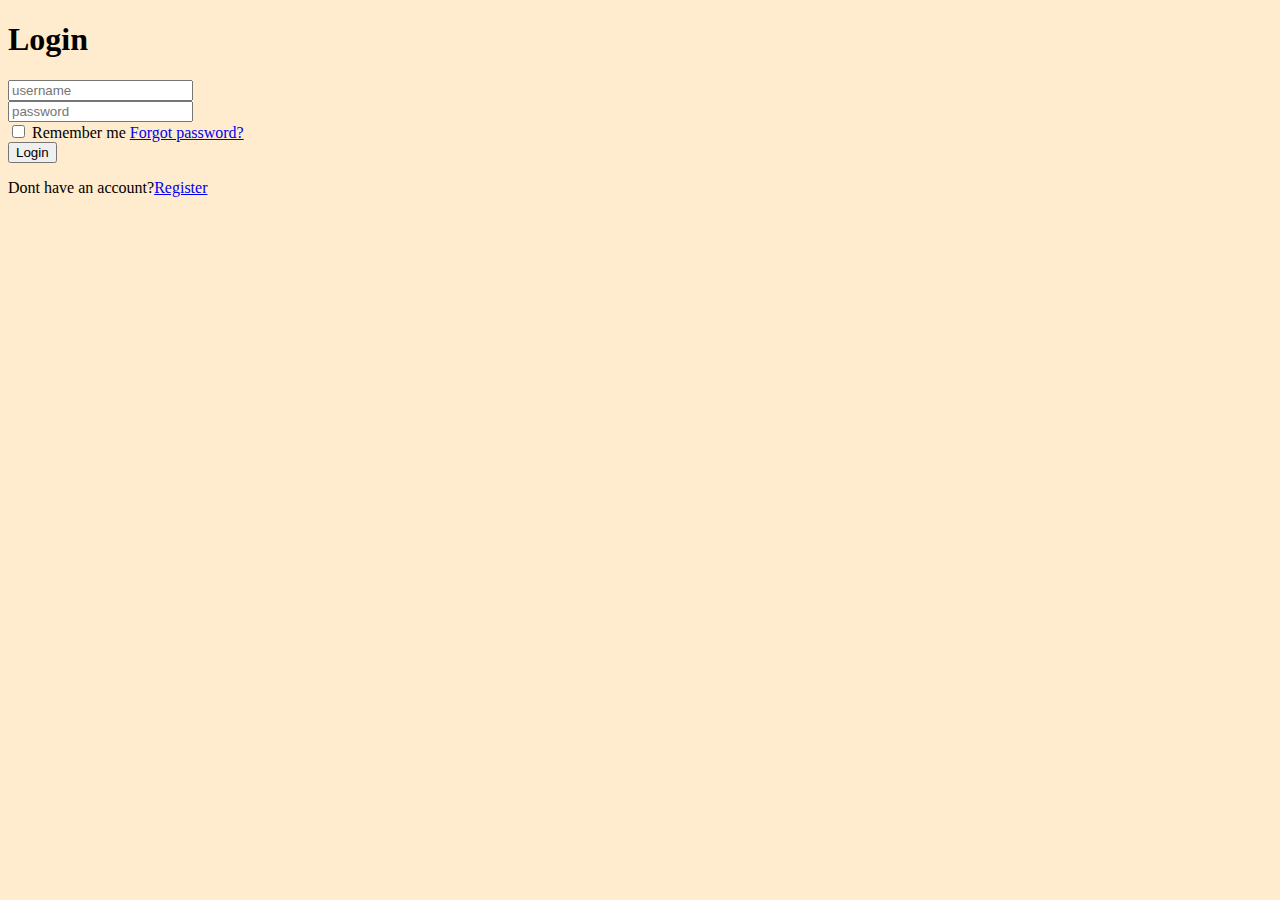
==== index.html @ e15d3c54 "created project structure and other starter code" ====
<!DOCTYPE html>
<html lang="en">

<head>
    <meta charset="UTF-8">
    <meta name="viewport" content="width=device-width, initial-scale=1.0">
    <title>Document</title>
    <link href="https://cdn.jsdelivr.net/npm/bootstrap@5.3.2/dist/css/bootstrap.min.css" rel="stylesheet"
        integrity="sha384-T3c6CoIi6uLrA9TneNEoa7RxnatzjcDSCmG1MXxSR1GAsXEV/Dwwykc2MPK8M2HN" crossorigin="anonymous">
    <script src="https://cdn.jsdelivr.net/npm/bootstrap@5.3.2/dist/js/bootstrap.bundle.min.js"
        integrity="sha384-C6RzsynM9kWDrMNeT87bh95OGNyZPhcTNXj1NW7RuBCsyN/o0jlpcV8Qyq46cDfL"
        crossorigin="anonymous"></script>
    <link rel="stylesheet" href="/css/global.css">
    <link rel="stylesheet" href="/css/index.css">
    <style type="text/css">
        body {background-color: blanchedalmond;display: block;justify-content: center;align-items: center;}
    
    </style>
</head>
<body>

    <div class="wrapper">
        <form action="center">
            <h1>Login</h1>
            <input type="text" placeholder="username" required>
    </div>
</form>
    <div class="input-box">
        <input type="password" placeholder="password" required>
    </div>

    <div class="remember-forgot">
        <label><input type="checkbox"> Remember me
        </label>
        <a href="#">Forgot password?</a>
    </div>


    <button type="submit" class="btn">Login</button>

    <div class="register-link">
        <p>Dont have an account?<a href="#">Register</a></p>
    </div>



    <main></main>



    <footer></footer>

</body>

</html>
---- css/global.css ----
body{
    display: flex;
    justify-content: center;
    align-items: center;
    min-width: 100vh;
    background-color:blanchedalmond ;
}
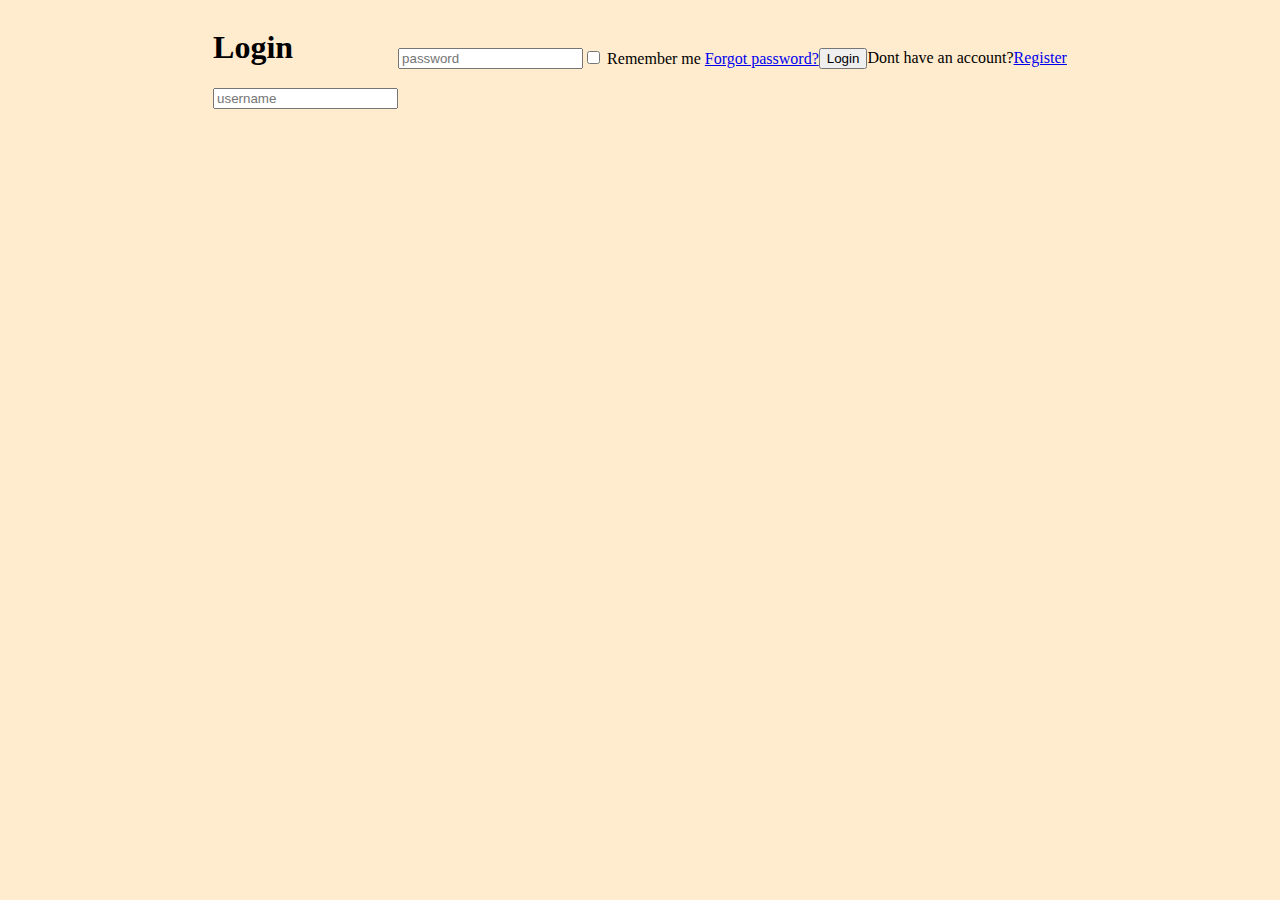
==== commit 48020cac: "created project structure and other starter code" ====
--- a/index.html
+++ b/index.html
@@ -12,10 +12,6 @@
         crossorigin="anonymous"></script>
     <link rel="stylesheet" href="/css/global.css">
     <link rel="stylesheet" href="/css/index.css">
-    <style type="text/css">
-        body {background-color: blanchedalmond;display: block;justify-content: center;align-items: center;}
-    
-    </style>
 </head>
 <body>
 
--- a/css/global.css
+++ b/css/global.css
@@ -3,5 +3,4 @@
     justify-content: center;
     align-items: center;
     min-width: 100vh;
-    background-color:blanchedalmond ;
-}+    background-color:blanchedalmond;}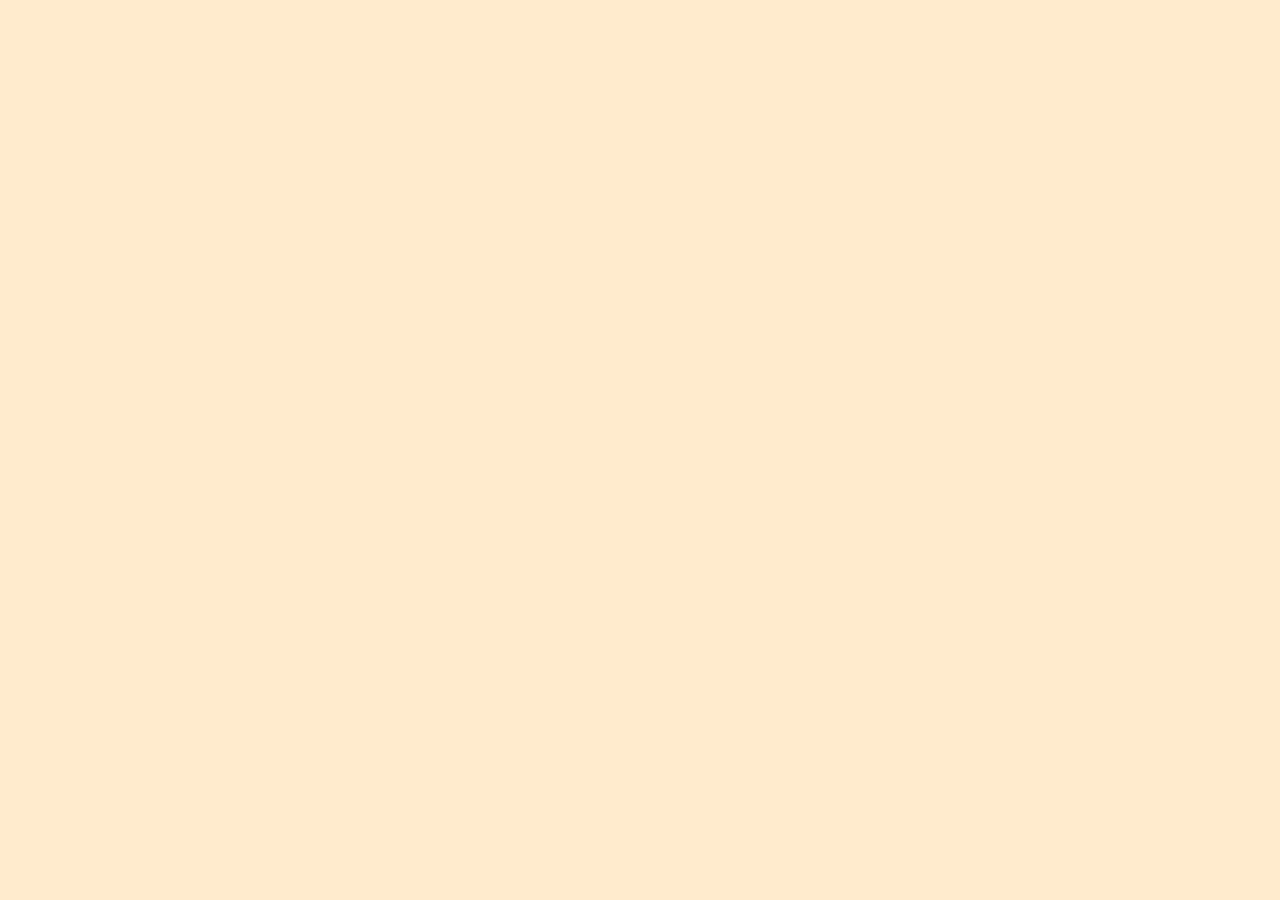
==== commit 2397bf58: "created project structure and other starter code" ====
--- a/index.html
+++ b/index.html
@@ -14,31 +14,9 @@
     <link rel="stylesheet" href="/css/index.css">
 </head>
 <body>
-
-    <div class="wrapper">
-        <form action="center">
-            <h1>Login</h1>
-            <input type="text" placeholder="username" required>
-    </div>
-</form>
-    <div class="input-box">
-        <input type="password" placeholder="password" required>
-    </div>
-
-    <div class="remember-forgot">
-        <label><input type="checkbox"> Remember me
-        </label>
-        <a href="#">Forgot password?</a>
-    </div>
-
-
-    <button type="submit" class="btn">Login</button>
-
-    <div class="register-link">
-        <p>Dont have an account?<a href="#">Register</a></p>
-    </div>
-
-
+<header><nav></nav></header>
+    
+    
 
     <main></main>
 
--- a/css/global.css
+++ b/css/global.css
@@ -2,5 +2,4 @@
     display: flex;
     justify-content: center;
     align-items: center;
-    min-width: 100vh;
     background-color:blanchedalmond;}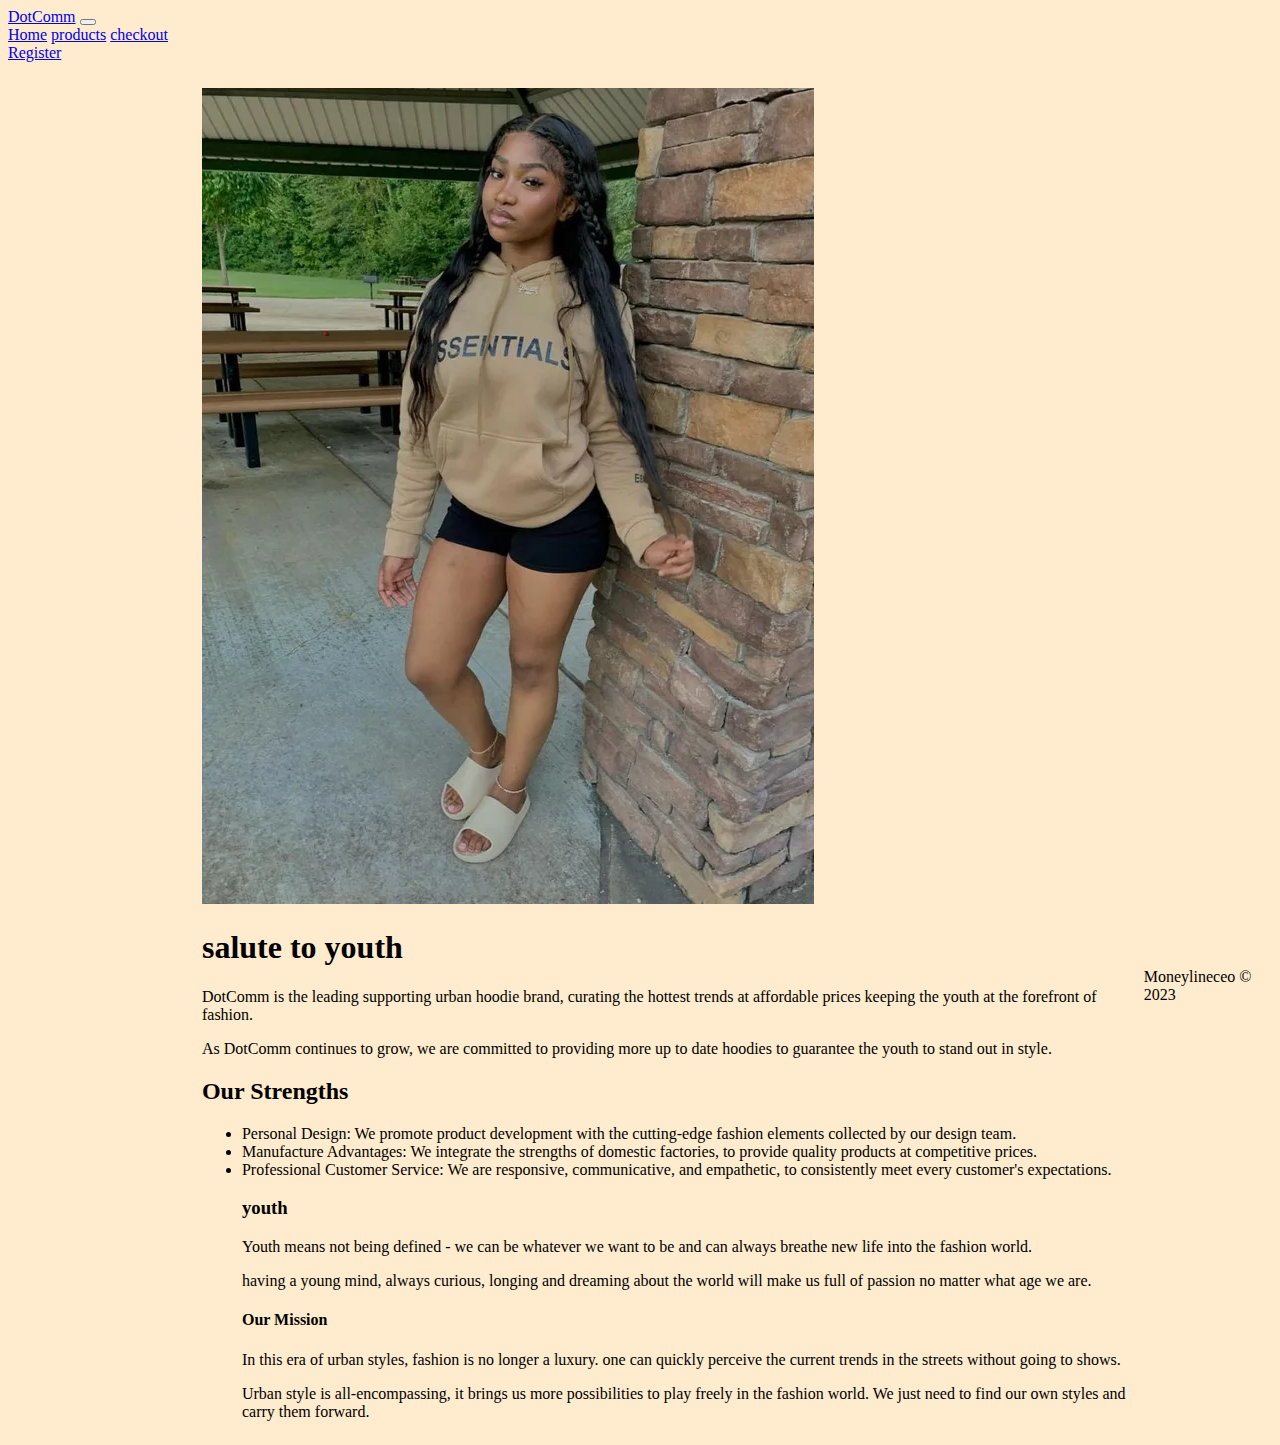
==== commit 3a69ca99: "all saved items" ====
--- a/index.html
+++ b/index.html
@@ -4,26 +4,72 @@
 <head>
     <meta charset="UTF-8">
     <meta name="viewport" content="width=device-width, initial-scale=1.0">
-    <title>Document</title>
+    <title>Home</title>
     <link href="https://cdn.jsdelivr.net/npm/bootstrap@5.3.2/dist/css/bootstrap.min.css" rel="stylesheet"
         integrity="sha384-T3c6CoIi6uLrA9TneNEoa7RxnatzjcDSCmG1MXxSR1GAsXEV/Dwwykc2MPK8M2HN" crossorigin="anonymous">
     <script src="https://cdn.jsdelivr.net/npm/bootstrap@5.3.2/dist/js/bootstrap.bundle.min.js"
         integrity="sha384-C6RzsynM9kWDrMNeT87bh95OGNyZPhcTNXj1NW7RuBCsyN/o0jlpcV8Qyq46cDfL"
         crossorigin="anonymous"></script>
     <link rel="stylesheet" href="/css/global.css">
-    <link rel="stylesheet" href="/css/index.css">
-</head>
-<body>
-<header><nav></nav></header>
-    
-    
-
-    <main></main>
+    <link rel="stylesheet" href="/css/home.css">
 
 
+</head>
 
-    <footer></footer>
+<body>
+    <header>
+        <nav class="navbar navbar-expand-lg fixed-top bg-body-tertiary">
+            <div class="container-fluid">
+                <a class="navbar-brand" href="login.html">DotComm</a>
+                <button class="navbar-toggler" type="button" data-bs-toggle="collapse"
+                    data-bs-target="#navbarNavAltMarkup" aria-controls="navbarNavAltMarkup" aria-expanded="false"
+                    aria-label="Toggle navigation">
+                    <span class="navbar-toggler-icon"></span>
+                </button>
+                <div class="collapse navbar-collapse" id="navbarNavAltMarkup">
+                    <div class="navbar-nav">
+                        <a class="nav-link active" aria-current="page" href="home.html">Home</a>
+                        <a class="nav-link" href="products.html">products</a>
+                        <a class="nav-link" href="checkout.html">checkout</a>
+                        <a class="nav-link" href="reg.html">Register</a>
 
+                    </div>
+                </div>
+            </div>
+        </nav>
+    </header>
+
+    <main>
+        <div class="container text-center">
+            <div class="row align-items-start">
+
+              <div class="col col-6">
+                <img src="/images/hoodie67.webp" alt=".block1">
+              </div>
+
+              <div class="col col-6">
+                <h1>salute to youth</h1>
+                <p>DotComm is the leading supporting urban hoodie brand, curating the hottest trends at affordable prices keeping the youth at the forefront of fashion.</p>
+                <p>As DotComm continues to grow, we are committed to providing more up to date hoodies to guarantee the youth to stand out in style.</p>
+                <h2>Our Strengths</h2>
+                <ul>
+                    <li>Personal Design: We promote product development with the cutting-edge fashion elements collected by our design team.</li>
+                    <li>Manufacture Advantages: We integrate the strengths of domestic factories, to provide quality products at competitive prices.</li>
+                    <li>Professional Customer Service: We are responsive, communicative, and empathetic, to consistently meet every customer's expectations.</li>
+                    <h3>youth</h3>
+                    <p>Youth means not being defined - we can be whatever we want to be and can always breathe new life into the fashion world.</p>
+                    <p>having a young mind, always curious, longing and dreaming about the world will make us full of passion no matter what age we are.</p>
+                    <h4>Our Mission</h4>
+                    <p>In this era of urban styles, fashion is no longer a luxury. one can quickly perceive the current trends in the streets without going to shows.</p>
+                    <p>Urban style is all-encompassing, it brings us more possibilities to play freely in the fashion world. We just need to find our own styles and carry them forward.</p>
+                </ul>
+              </div>
+
+            </div>
+          </div>
+    </main>
+
+    <footer>Moneylineceo &copy; 2023</footer>
 </body>
 
 </html>--- a/css/global.css
+++ b/css/global.css
@@ -1,5 +1,10 @@
-body{
+body {
     display: flex;
     justify-content: center;
     align-items: center;
-    background-color:blanchedalmond;}+    background-color: blanchedalmond;
+}
+
+main {
+    margin-top: 5rem;
+}--- a/css/home.css
+++ b/css/home.css
@@ -0,0 +1,13 @@
+body{
+  align-items: flex-start;
+  justify-content: flex-start;
+}
+h1{
+  align-items: flex-end;
+  justify-content: right;
+}
+
+footer {
+margin-top: 60rem;
+
+}